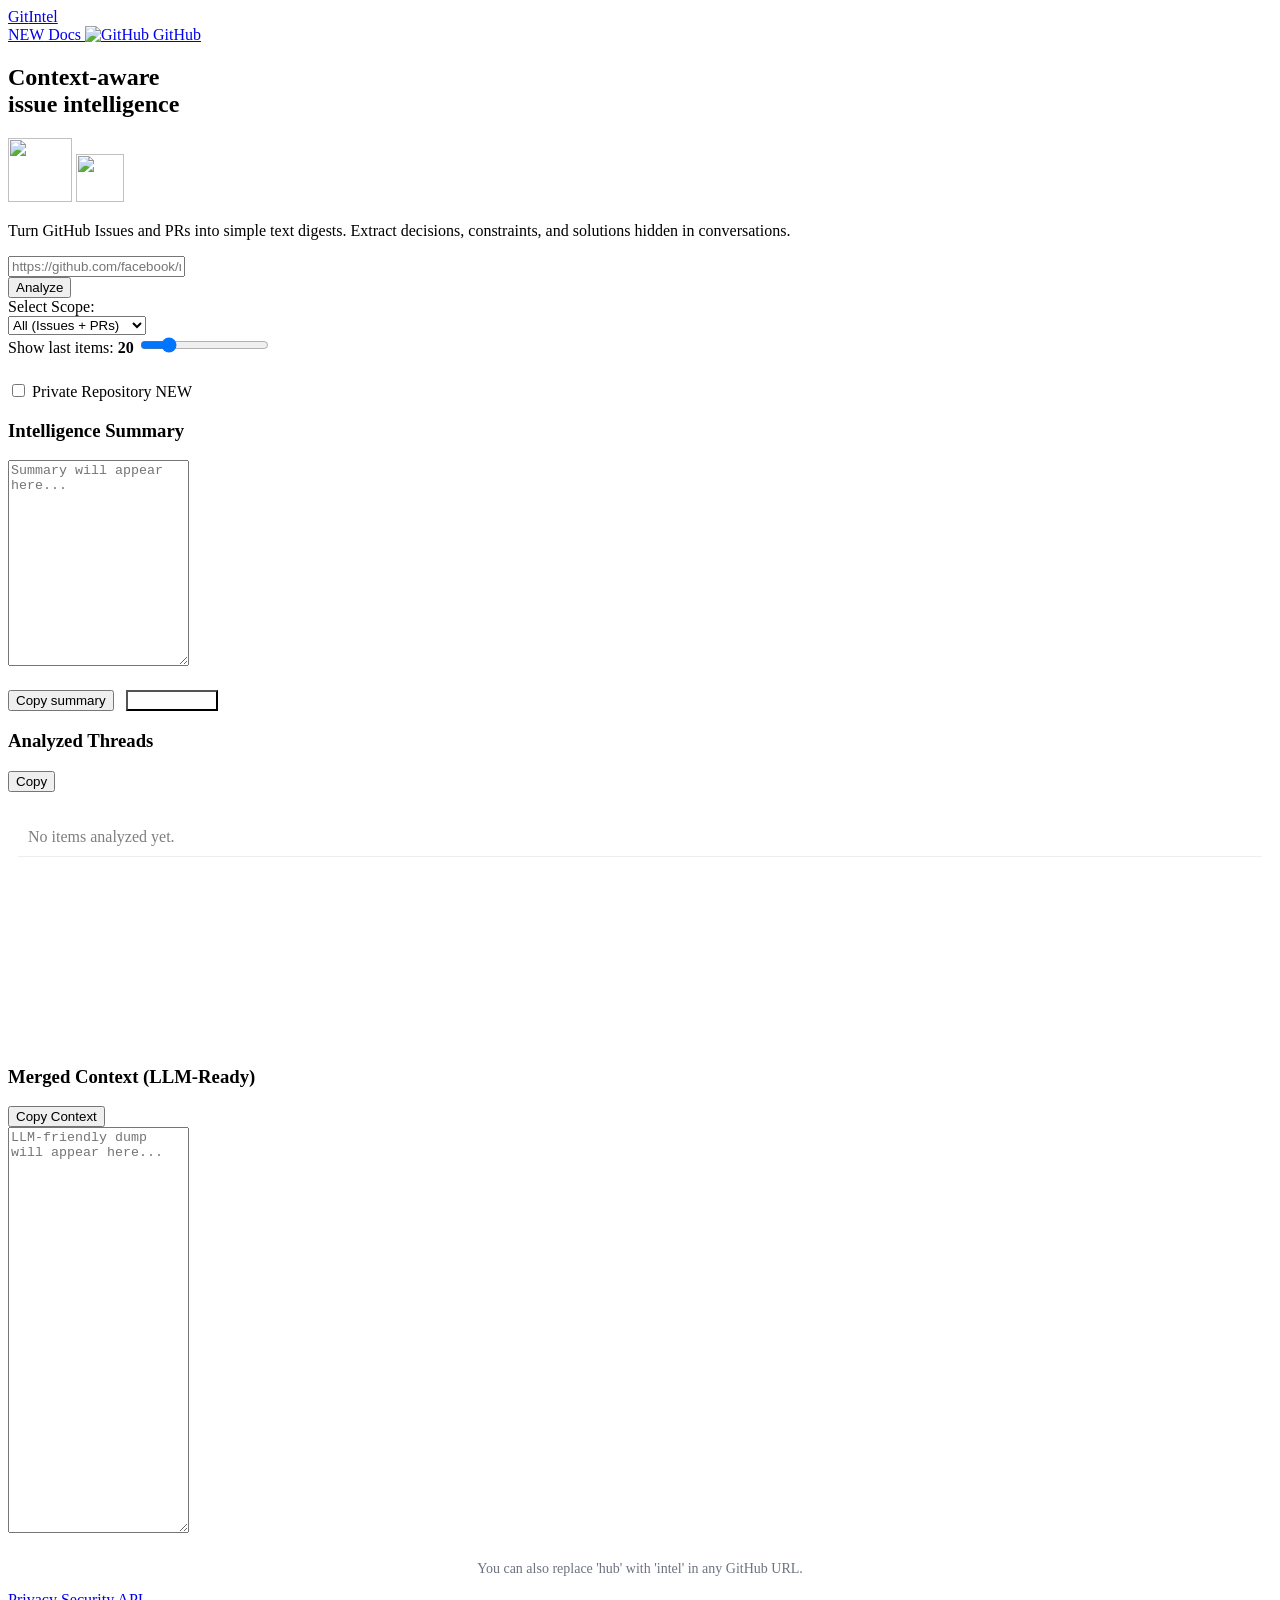
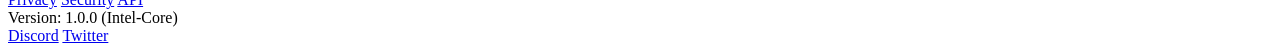
==== public/index.html @ cd1c6b19 "chore: optimize for vercel deployment" ====
<!DOCTYPE html>
<html lang="en">
<head>
    <meta charset="UTF-8">
    <meta name="viewport" content="width=device-width, initial-scale=1.0">
    <title>GitIntel - Issue & PR Intelligence Engine</title>
    <link rel="stylesheet" href="/static/css/style.css">
    <link rel="icon" type="image/svg+xml" href="/static/icons/logo.svg">
    <!-- Meta tags for SEO -->
    <meta name="description" content="Turn any GitHub repository's issues and PRs into a structured, LLM-friendly context file. Extract hidden constraints and maintainer decisions.">
</head>
<body>
    <!-- Header -->
    <header>
        <div class="nav-container">
            <a href="/" class="logo">
                Git<span>Intel</span>
            </a>
            <div class="nav-links">
                <a href="/docs" class="nav-link">
                    <span class="badge-new">NEW</span> Docs
                </a>
                <a href="https://github.com/amaydixit11/GitIntel" target="_blank" class="nav-link">
                    <img src="https://www.vectorlogo.zone/logos/github/github-icon.svg" width="16" height="16" alt="GitHub">
                    GitHub
                </a>
            </div>
        </div>
    </header>

    <!-- Main Content -->
    <main class="main-content">
        <!-- Hero Section -->
        <section class="hero">
            <div style="position:relative; display:inline-block;">
                <h1 class="landing-page-title">
                    Context-aware<br>issue intelligence
                </h1>
                <img src="/static/icons/sparkle-purple.svg" class="sparkle" style="top: -20px; right: -40px; width:64px; height:64px;">
                <img src="/static/icons/sparkle-cyan.svg" class="sparkle" style="bottom: 10px; left: -30px; width:48px; height:48px;">
            </div>
            <p class="intro-text mt-8">
                Turn GitHub Issues and PRs into simple text digests. 
                Extract decisions, constraints, and solutions hidden in conversations.
            </p>
        </section>

        <!-- Ingest Form -->
        <section class="form-wrapper">
            <div class="form-shadow"></div>
            <div class="form-container">
                <form id="ingestForm">
                    <!-- Top row: repo URL + Ingest button -->
                    <div class="input-row">
                        <div class="input-group">
                            <div class="input-shadow"></div>
                            <input type="text" id="repoUrl" name="repoUrl" placeholder="https://github.com/facebook/react" required>
                        </div>
                        <div class="ingest-btn-wrapper">
                            <div class="btn-shadow"></div>
                            <button type="submit" class="primary-btn" id="submitBtn">Analyze</button>
                        </div>
                    </div>

                    <!-- Controls row -->
                    <div class="controls-row">
                        <!-- Pattern / Scope selector -->
                        <div>
                            <span class="label-text">Select Scope:</span>
                            <div class="input-group">
                                <div class="input-shadow"></div>
                                <select id="scope" name="scope">
                                    <option value="all">All (Issues + PRs)</option>
                                    <option value="issues">Issues Only</option>
                                    <option value="prs">Pull Requests Only</option>
                                    <option value="decisions">Key Decisions Only</option>
                                </select>
                            </div>
                        </div>

                        <!-- Limit -->
                        <div>
                            <span class="label-text">Show last items: <span id="limitValue" style="color:var(--primary-color); font-weight:800;">20</span></span>
                            <input type="range" id="limit" name="limit" min="1" max="100" value="20" oninput="document.getElementById('limitValue').innerText = this.value">
                        </div>

                        <!-- Private Repo -->
                        <div style="padding-top: 24px;">
                            <label class="checkbox-group">
                                <input type="checkbox" id="isPrivate" class="custom-checkbox">
                                <span>Private Repository</span>
                                <span class="badge-new">NEW</span>
                            </label>
                            
                            <div id="tokenContainer" style="display:none; margin-top: 16px;">
                                <div class="input-group">
                                    <div class="input-shadow"></div>
                                    <input type="password" id="token" name="token" placeholder="GitHub Personal Access Token">
                                </div>
                            </div>
                        </div>
                    </div>
                </form>
            </div>
        </section>

        <!-- Results (Hidden by default) -->
        <section id="resultsSection" class="results-section">
            <div id="loading" style="display:none; text-align:center; padding-top:40px;">
                <div class="loader"></div>
                <p style="font-weight:700; color:var(--primary-color);">Distilling repository intelligence...</p>
            </div>

            <div id="results" class="results-wrapper">
                <div class="results-shadow"></div>
                <div class="results-container">
                    <div class="result-grid">
                        <!-- Summary Column -->
                        <div class="result-box">
                            <div class="result-header">
                                <h3 class="result-title">Intelligence Summary</h3>
                            </div>
                            <div class="content-area-wrapper">
                                <div class="content-shadow"></div>
                                <textarea id="summaryText" class="content-area" style="height: 200px;" readonly placeholder="Summary will appear here..."></textarea>
                            </div>
                            
                            <div style="display:flex; gap:12px; margin-top: 20px;">
                                <button class="copy-btn" onclick="copyToClipboard('summaryText')">Copy summary</button>
                                <button class="copy-btn" onclick="downloadResult()" style="background-color: var(--secondary-color); color:white;">Download all</button>
                            </div>
                        </div>

                        <!-- Discovery Column -->
                        <div class="result-box">
                            <div class="result-header">
                                <h3 class="result-title">Analyzed Threads</h3>
                                <button class="copy-btn" onclick="copyToClipboard('analyzedThreads')">Copy</button>
                            </div>
                            <div class="content-area-wrapper">
                                <div class="content-shadow"></div>
                                <div id="analyzedThreadsContainer" class="content-area" style="height: 250px; overflow-y: auto; background-color: white;">
                                    <ul id="threadList" style="list-style:none; padding: 10px;">
                                        <!-- Threads populated via JS -->
                                        <li style="padding: 10px; border-bottom: 1px solid #ddd; opacity:0.5;">No items analyzed yet.</li>
                                    </ul>
                                </div>
                            </div>
                        </div>
                    </div>

                    <!-- Full Content Area -->
                    <div class="result-box" style="margin-top: 24px;">
                        <div class="result-header">
                            <h3 class="result-title">Merged Context (LLM-Ready)</h3>
                            <button class="copy-btn" onclick="copyToClipboard('fullContentText')">Copy Context</button>
                        </div>
                        <div class="content-area-wrapper">
                            <div class="content-shadow"></div>
                            <textarea id="fullContentText" class="content-area" style="min-height: 400px;" readonly placeholder="LLM-friendly dump will appear here..."></textarea>
                        </div>
                    </div>
                </div>
            </div>
        </section>

        <p style="text-align:center; margin-top: 24px; color: #6B7280; font-size: 0.875rem;">
            You can also replace 'hub' with 'intel' in any GitHub URL.
        </p>
    </main>

    <!-- Footer -->
    <footer>
        <div class="footer-container">
            <div class="footer-links">
                <a href="#">Privacy</a>
                <a href="#">Security</a>
                <a href="#">API</a>
            </div>
            <div>Version: 1.0.0 (Intel-Core)</div>
            <div class="footer-links">
                <a href="#">Discord</a>
                <a href="#">Twitter</a>
            </div>
        </div>
    </footer>

    <script src="/static/js/main.js"></script>
</body>
</html>
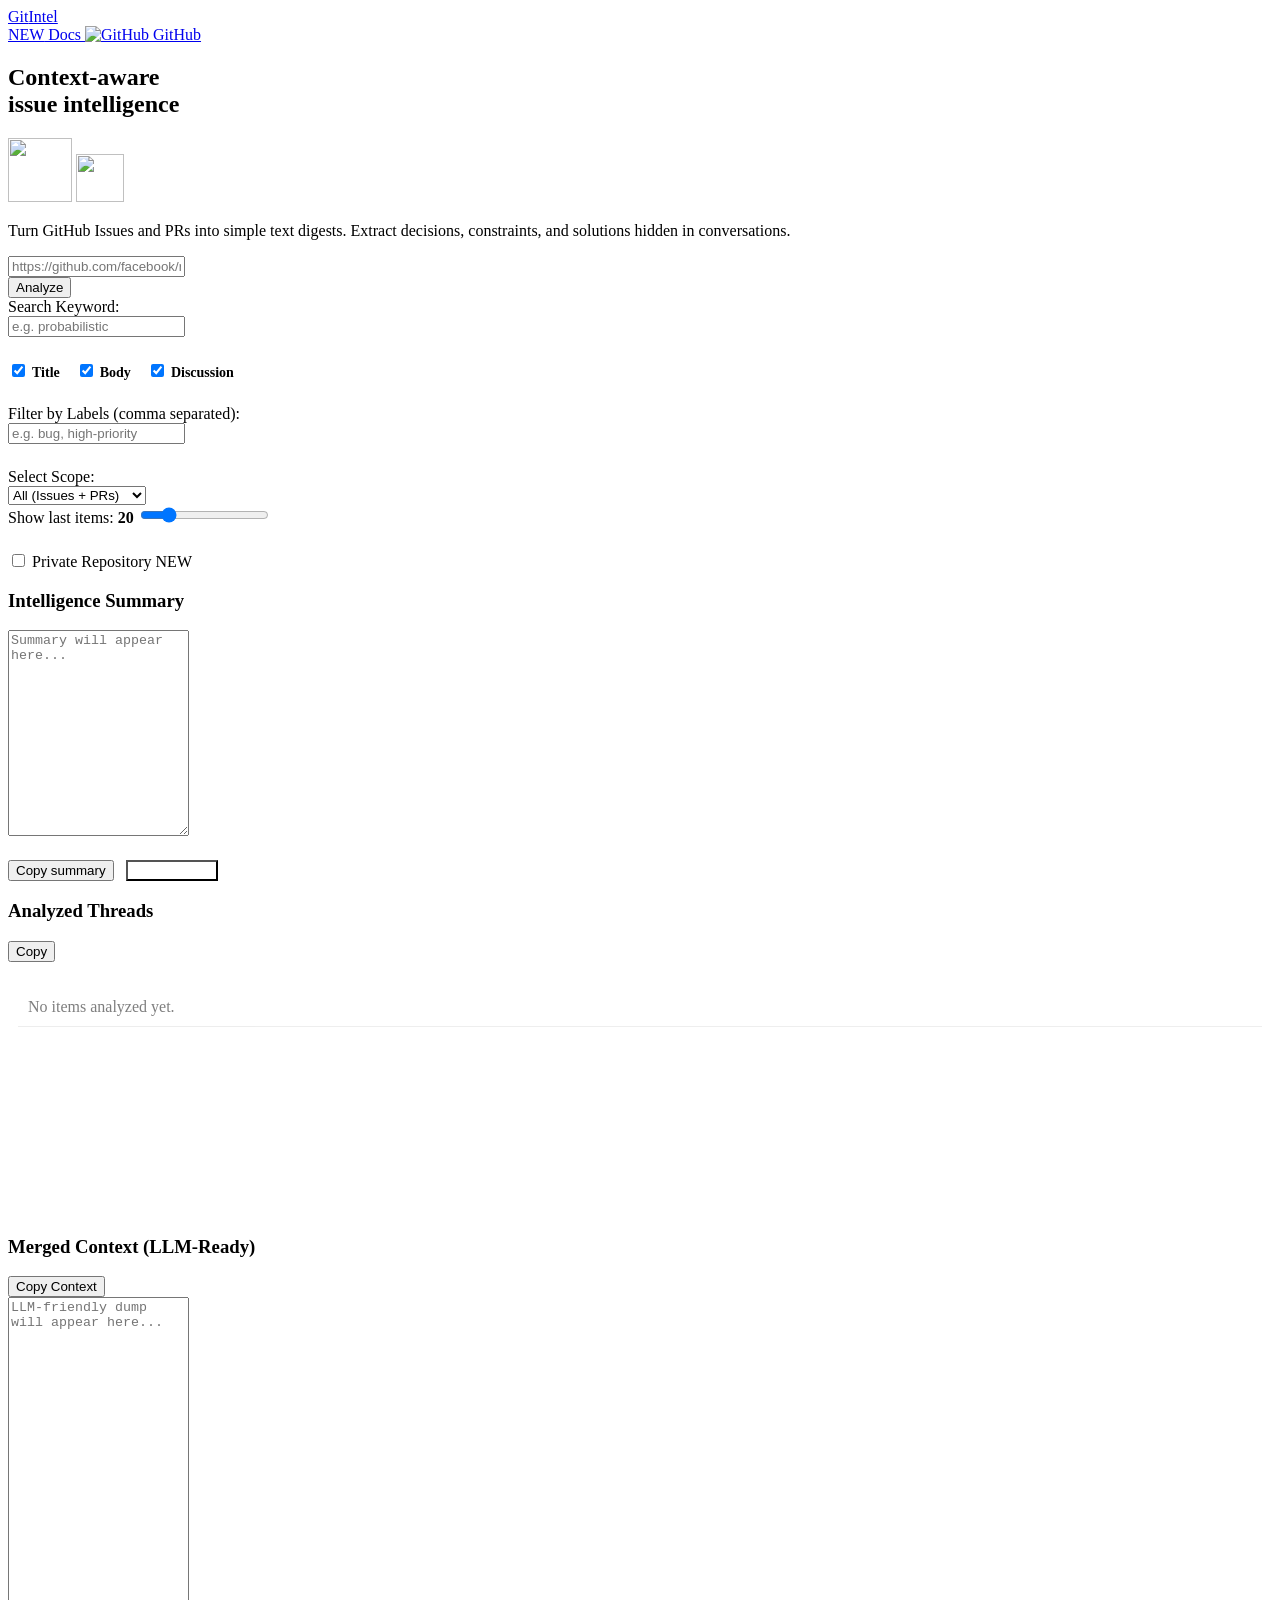
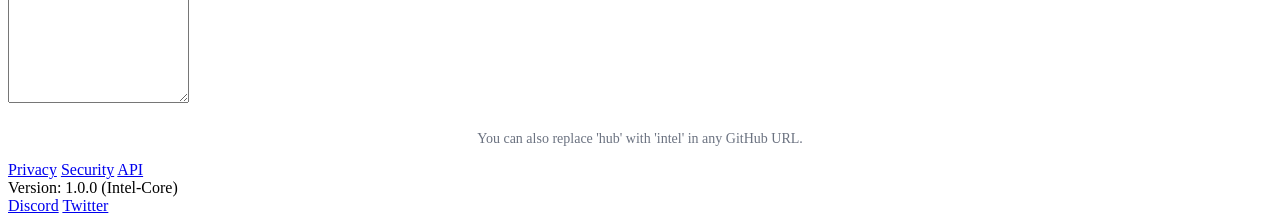
==== commit 2709aed1: "feat: implement advanced keyword and label filtering" ====
--- a/public/index.html
+++ b/public/index.html
@@ -62,6 +62,40 @@
                         </div>
                     </div>
 
+                    <!-- Filters Row (New) -->
+                    <div class="filters-row mt-8" style="display: grid; grid-template-columns: 1fr; gap: 24px; margin-bottom: 24px;">
+                        <div style="display: grid; grid-template-columns: 1fr; gap: 16px;">
+                            <div>
+                                <span class="label-text">Search Keyword:</span>
+                                <div class="input-group">
+                                    <div class="input-shadow"></div>
+                                    <input type="text" id="searchTerm" placeholder="e.g. probabilistic">
+                                </div>
+                            </div>
+                            <div style="display:flex; gap: 16px; flex-wrap: wrap; padding-top: 8px;">
+                                <label class="checkbox-group">
+                                    <input type="checkbox" id="searchInTitle" class="custom-checkbox" checked>
+                                    <span style="font-size: 14px; font-weight:600;">Title</span>
+                                </label>
+                                <label class="checkbox-group">
+                                    <input type="checkbox" id="searchInBody" class="custom-checkbox" checked>
+                                    <span style="font-size: 14px; font-weight:600;">Body</span>
+                                </label>
+                                <label class="checkbox-group">
+                                    <input type="checkbox" id="searchInComments" class="custom-checkbox" checked>
+                                    <span style="font-size: 14px; font-weight:600;">Discussion</span>
+                                </label>
+                            </div>
+                        </div>
+                        <div>
+                            <span class="label-text">Filter by Labels (comma separated):</span>
+                            <div class="input-group">
+                                <div class="input-shadow"></div>
+                                <input type="text" id="includeLabels" placeholder="e.g. bug, high-priority">
+                            </div>
+                        </div>
+                    </div>
+
                     <!-- Controls row -->
                     <div class="controls-row">
                         <!-- Pattern / Scope selector -->
@@ -135,7 +169,7 @@
                         <div class="result-box">
                             <div class="result-header">
                                 <h3 class="result-title">Analyzed Threads</h3>
-                                <button class="copy-btn" onclick="copyToClipboard('analyzedThreads')">Copy</button>
+                                <button class="copy-btn" onclick="copyToClipboard('threadList')">Copy</button>
                             </div>
                             <div class="content-area-wrapper">
                                 <div class="content-shadow"></div>
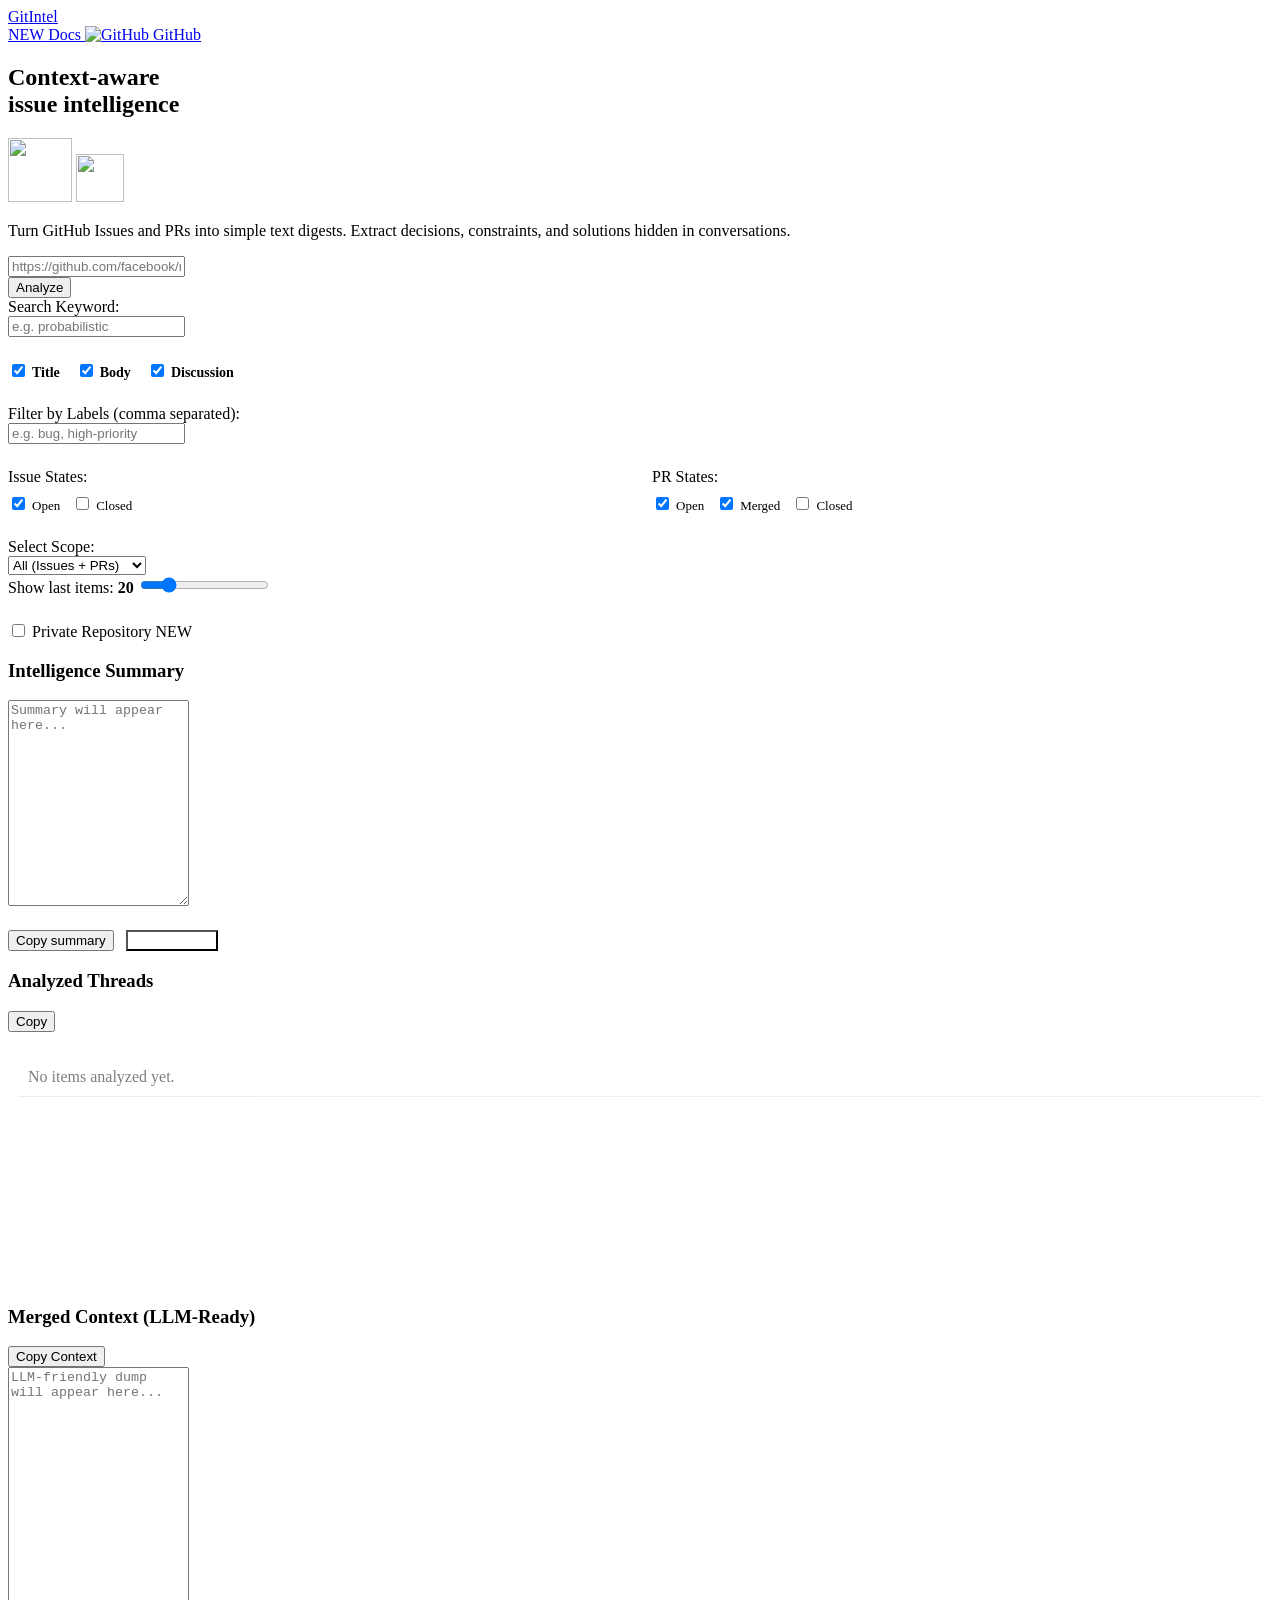
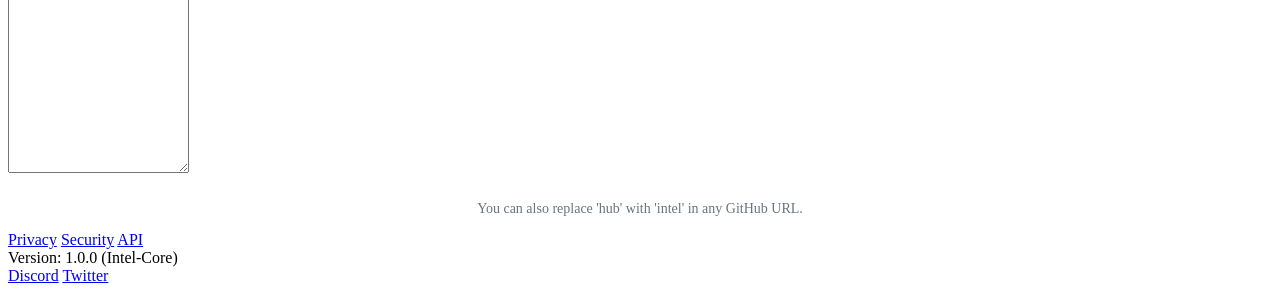
==== commit 405d37ca: "feat: add issue and PR state filtering (open, closed, merged)" ====
--- a/public/index.html
+++ b/public/index.html
@@ -49,7 +49,7 @@
         <section class="form-wrapper">
             <div class="form-shadow"></div>
             <div class="form-container">
-                <form id="ingestForm">
+                <form id="ingestForm" onsubmit="return false;">
                     <!-- Top row: repo URL + Ingest button -->
                     <div class="input-row">
                         <div class="input-group">
@@ -92,6 +92,40 @@
                             <div class="input-group">
                                 <div class="input-shadow"></div>
                                 <input type="text" id="includeLabels" placeholder="e.g. bug, high-priority">
+                            </div>
+                        </div>
+                    </div>
+
+                    <!-- States Filter Row -->
+                    <div style="display: grid; grid-template-columns: 1fr 1fr; gap: 24px; margin-bottom: 24px;">
+                        <div>
+                            <span class="label-text">Issue States:</span>
+                            <div style="display:flex; gap: 12px; padding-top: 8px;">
+                                <label class="checkbox-group">
+                                    <input type="checkbox" id="issueOpen" class="custom-checkbox" checked>
+                                    <span style="font-size: 13px;">Open</span>
+                                </label>
+                                <label class="checkbox-group">
+                                    <input type="checkbox" id="issueClosed" class="custom-checkbox">
+                                    <span style="font-size: 13px;">Closed</span>
+                                </label>
+                            </div>
+                        </div>
+                        <div>
+                            <span class="label-text">PR States:</span>
+                            <div style="display:flex; gap: 12px; padding-top: 8px; flex-wrap: wrap;">
+                                <label class="checkbox-group">
+                                    <input type="checkbox" id="prOpen" class="custom-checkbox" checked>
+                                    <span style="font-size: 13px;">Open</span>
+                                </label>
+                                <label class="checkbox-group">
+                                    <input type="checkbox" id="prMerged" class="custom-checkbox" checked>
+                                    <span style="font-size: 13px;">Merged</span>
+                                </label>
+                                <label class="checkbox-group">
+                                    <input type="checkbox" id="prClosed" class="custom-checkbox">
+                                    <span style="font-size: 13px;">Closed</span>
+                                </label>
                             </div>
                         </div>
                     </div>
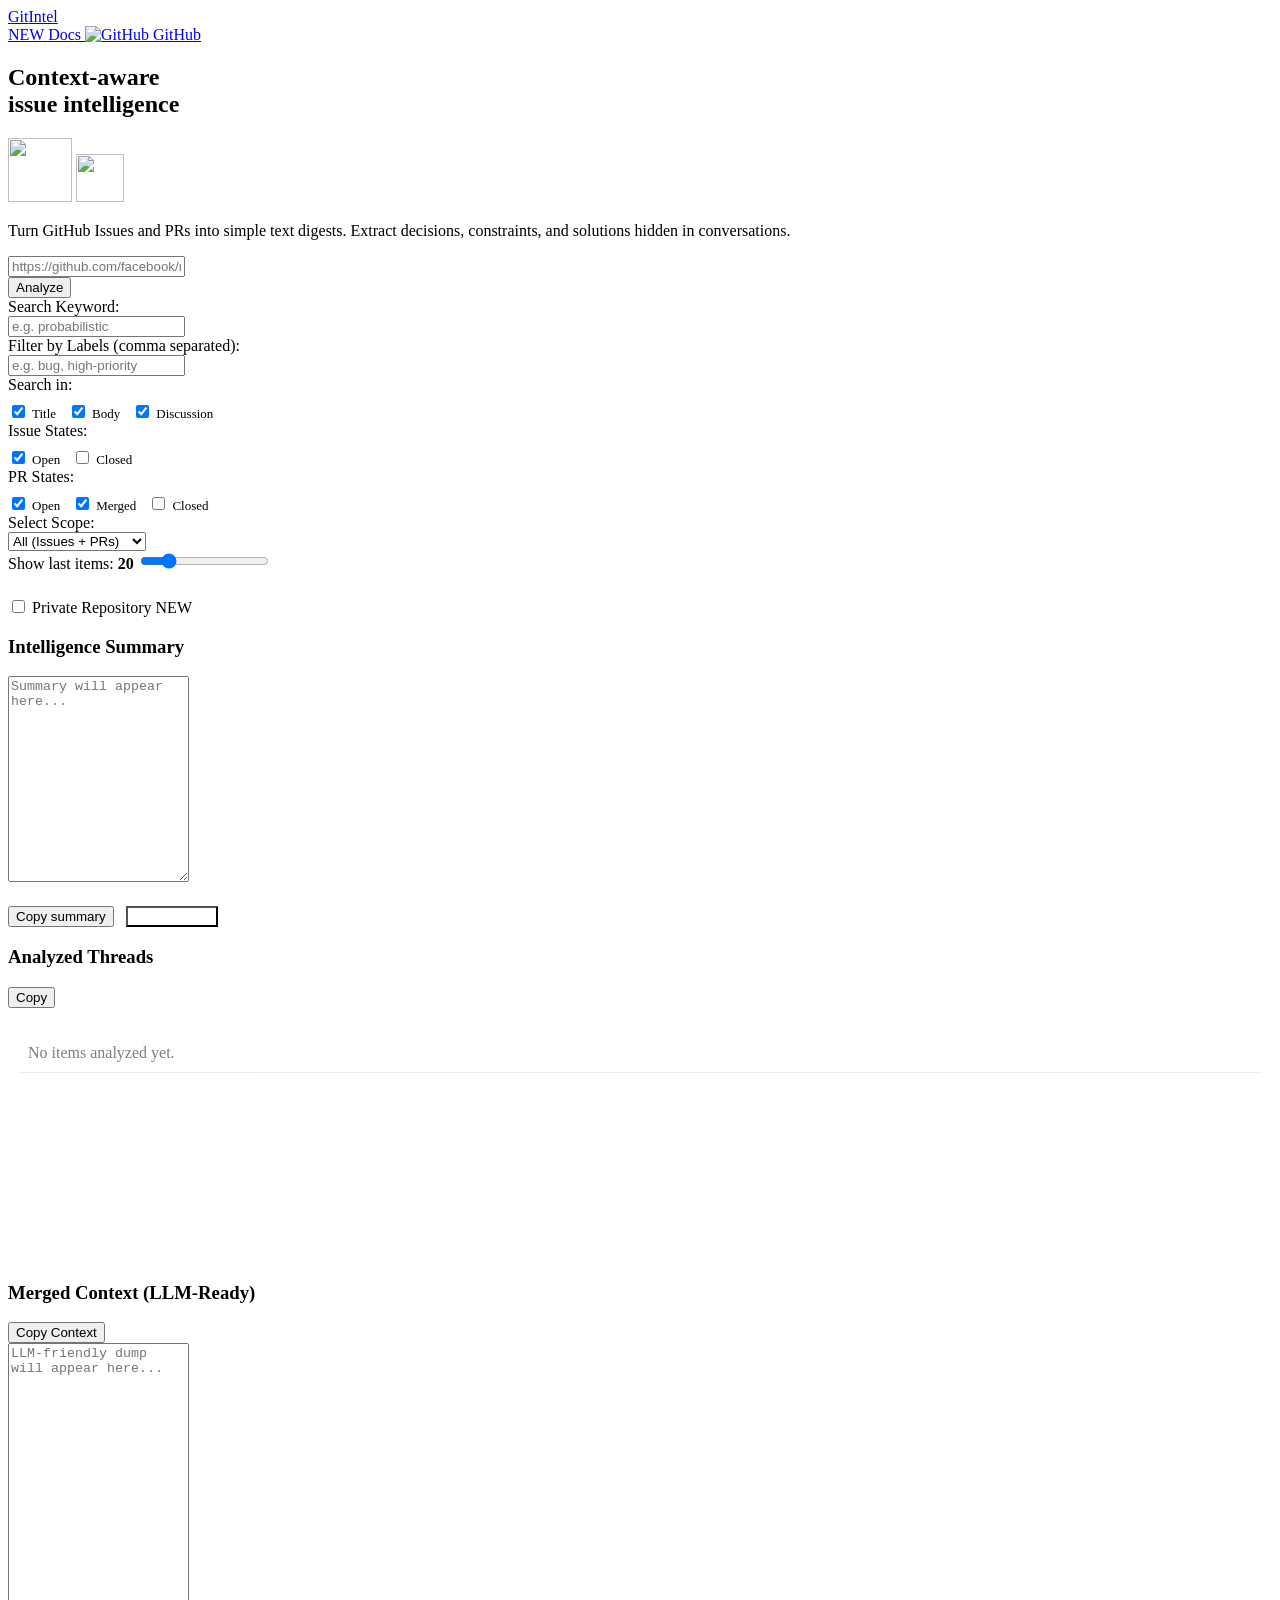
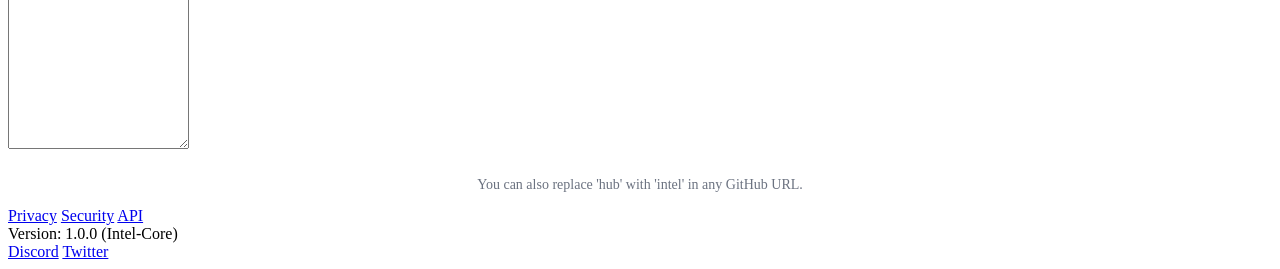
==== commit 692ae64e: "style: refine filter layout for better density" ====
--- a/public/index.html
+++ b/public/index.html
@@ -62,29 +62,13 @@
                         </div>
                     </div>
 
-                    <!-- Filters Row (New) -->
-                    <div class="filters-row mt-8" style="display: grid; grid-template-columns: 1fr; gap: 24px; margin-bottom: 24px;">
-                        <div style="display: grid; grid-template-columns: 1fr; gap: 16px;">
-                            <div>
-                                <span class="label-text">Search Keyword:</span>
-                                <div class="input-group">
-                                    <div class="input-shadow"></div>
-                                    <input type="text" id="searchTerm" placeholder="e.g. probabilistic">
-                                </div>
-                            </div>
-                            <div style="display:flex; gap: 16px; flex-wrap: wrap; padding-top: 8px;">
-                                <label class="checkbox-group">
-                                    <input type="checkbox" id="searchInTitle" class="custom-checkbox" checked>
-                                    <span style="font-size: 14px; font-weight:600;">Title</span>
-                                </label>
-                                <label class="checkbox-group">
-                                    <input type="checkbox" id="searchInBody" class="custom-checkbox" checked>
-                                    <span style="font-size: 14px; font-weight:600;">Body</span>
-                                </label>
-                                <label class="checkbox-group">
-                                    <input type="checkbox" id="searchInComments" class="custom-checkbox" checked>
-                                    <span style="font-size: 14px; font-weight:600;">Discussion</span>
-                                </label>
+                    <!-- Row 1: Keyword & Labels -->
+                    <div class="filter-grid filter-grid-2">
+                        <div>
+                            <span class="label-text">Search Keyword:</span>
+                            <div class="input-group">
+                                <div class="input-shadow"></div>
+                                <input type="text" id="searchTerm" placeholder="e.g. probabilistic">
                             </div>
                         </div>
                         <div>
@@ -96,8 +80,28 @@
                         </div>
                     </div>
 
-                    <!-- States Filter Row -->
-                    <div style="display: grid; grid-template-columns: 1fr 1fr; gap: 24px; margin-bottom: 24px;">
+                    <!-- Row 2: All Target/State Checkboxes -->
+                    <div class="filter-grid filter-grid-3">
+                        <!-- Search Targets -->
+                        <div>
+                            <span class="label-text">Search in:</span>
+                            <div style="display:flex; gap: 12px; padding-top: 8px; flex-wrap: wrap;">
+                                <label class="checkbox-group">
+                                    <input type="checkbox" id="searchInTitle" class="custom-checkbox" checked>
+                                    <span style="font-size: 13px;">Title</span>
+                                </label>
+                                <label class="checkbox-group">
+                                    <input type="checkbox" id="searchInBody" class="custom-checkbox" checked>
+                                    <span style="font-size: 13px;">Body</span>
+                                </label>
+                                <label class="checkbox-group">
+                                    <input type="checkbox" id="searchInComments" class="custom-checkbox" checked>
+                                    <span style="font-size: 13px;">Discussion</span>
+                                </label>
+                            </div>
+                        </div>
+
+                        <!-- Issue States -->
                         <div>
                             <span class="label-text">Issue States:</span>
                             <div style="display:flex; gap: 12px; padding-top: 8px;">
@@ -111,6 +115,8 @@
                                 </label>
                             </div>
                         </div>
+
+                        <!-- PR States -->
                         <div>
                             <span class="label-text">PR States:</span>
                             <div style="display:flex; gap: 12px; padding-top: 8px; flex-wrap: wrap;">
